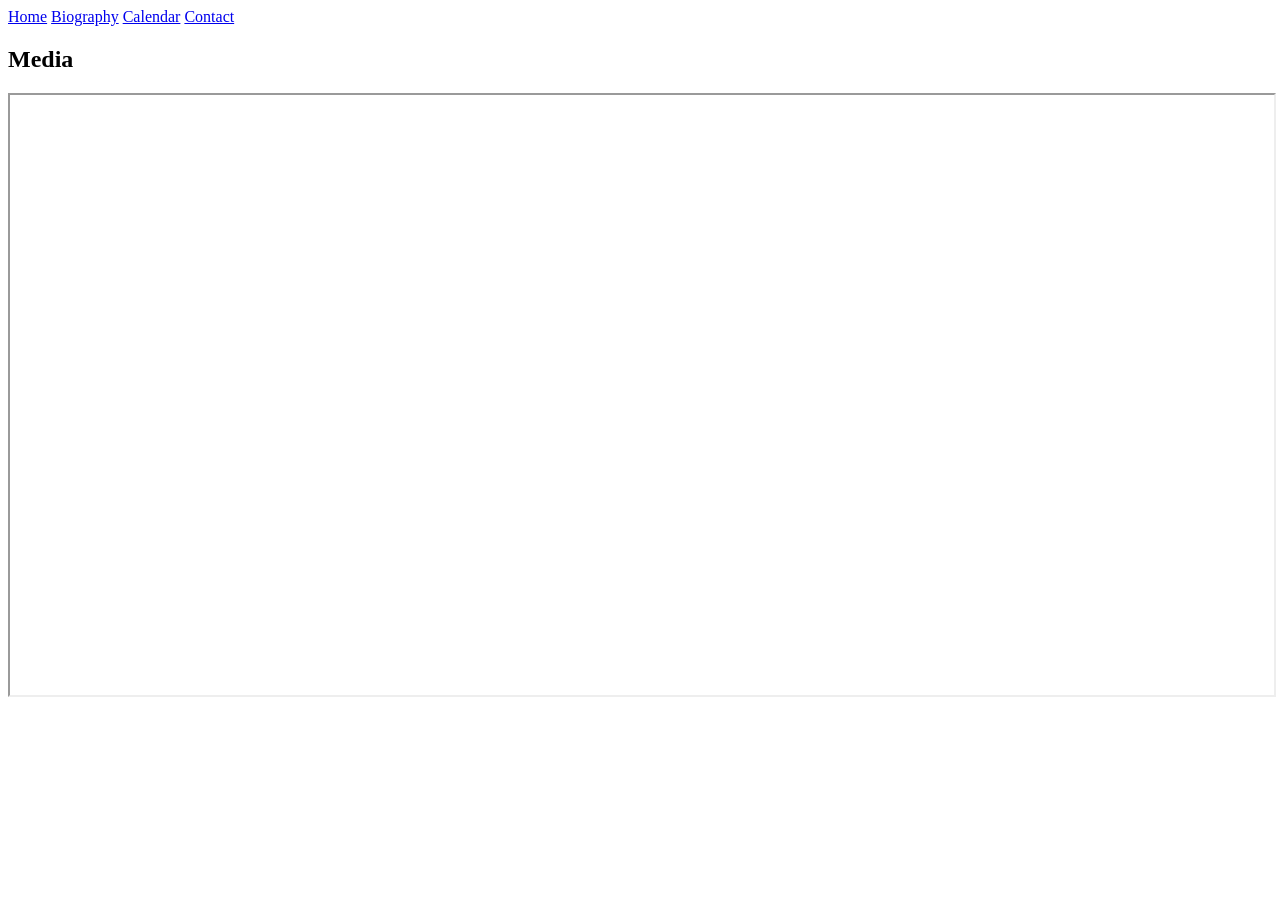
==== bio.html @ bae5fcd4 "Add bio.html with media content and navigation" ====
<!DOCTYPE html>
<html lang="en">
<head>
<meta charset="UTF-8">
<title>Media | Florian Peelman</title>
<link rel="stylesheet" href="style.css">
</head>

<body>

<header>
<nav>
<a href="index.html">Home</a>
<a href="bio.html">Biography</a>
<a href="calendar.html">Calendar</a>
<a href="contact.html">Contact</a>
</nav>
</header>

<section class="page">

<h1>Media</h1>

<iframe
width="100%"
height="600"
src="https://www.youtube.com/embed/Y04K9-z7pxk">
</iframe>

</section>

</body>
</html>
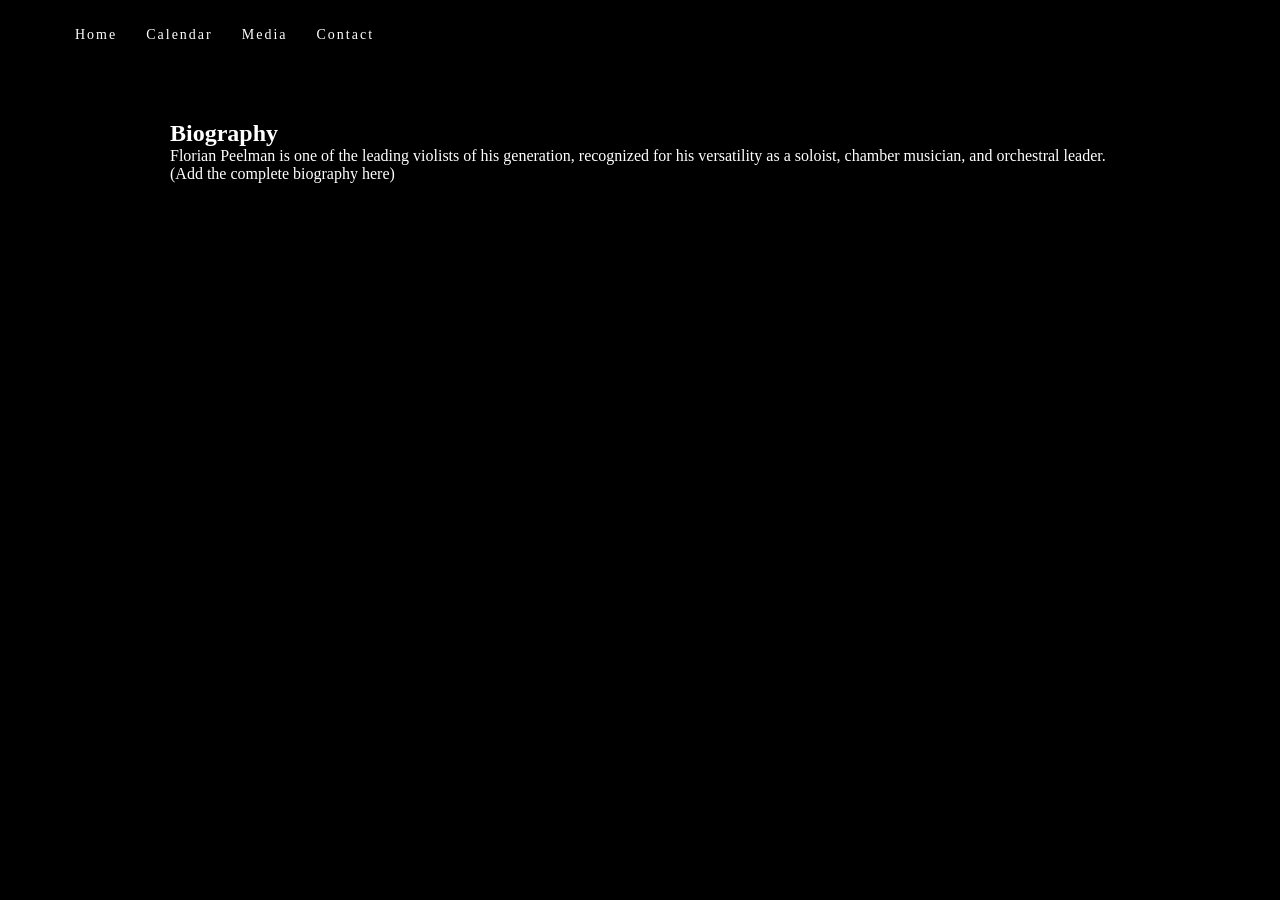
==== commit 22cb0519: "Update bio.html" ====
--- a/bio.html
+++ b/bio.html
@@ -2,7 +2,7 @@
 <html lang="en">
 <head>
 <meta charset="UTF-8">
-<title>Media | Florian Peelman</title>
+<title>Biography | Florian Peelman</title>
 <link rel="stylesheet" href="style.css">
 </head>
 
@@ -11,21 +11,25 @@
 <header>
 <nav>
 <a href="index.html">Home</a>
-<a href="bio.html">Biography</a>
 <a href="calendar.html">Calendar</a>
+<a href="media.html">Media</a>
 <a href="contact.html">Contact</a>
 </nav>
 </header>
 
 <section class="page">
 
-<h1>Media</h1>
+<h1>Biography</h1>
 
-<iframe
-width="100%"
-height="600"
-src="https://www.youtube.com/embed/Y04K9-z7pxk">
-</iframe>
+<p>
+Florian Peelman is one of the leading violists of his generation,
+recognized for his versatility as a soloist, chamber musician,
+and orchestral leader.
+</p>
+
+<p>
+(Add the complete biography here)
+</p>
 
 </section>
 
--- a/style.css
+++ b/style.css
@@ -0,0 +1,91 @@
+*{
+margin:0;
+padding:0;
+box-sizing:border-box;
+}
+
+body{
+font-family:Garamond,serif;
+background:black;
+color:white;
+}
+
+header{
+position:fixed;
+top:0;
+width:100%;
+padding:25px 50px;
+display:flex;
+justify-content:space-between;
+background:rgba(0,0,0,.6);
+backdrop-filter:blur(10px);
+}
+
+nav a{
+color:white;
+text-decoration:none;
+margin-left:25px;
+letter-spacing:2px;
+font-size:14px;
+}
+
+.hero{
+height:100vh;
+display:flex;
+justify-content:center;
+align-items:center;
+text-align:center;
+background:url("images/home.jpg") center center/cover;
+position:relative;
+}
+
+.overlay{
+position:absolute;
+inset:0;
+background:rgba(0,0,0,.55);
+}
+
+.hero-content{
+position:relative;
+z-index:2;
+}
+
+.hero h1{
+font-size:70px;
+letter-spacing:5px;
+}
+
+.hero h2{
+letter-spacing:6px;
+margin-top:10px;
+}
+
+.button{
+display:inline-block;
+margin-top:25px;
+padding:12px 24px;
+border:1px solid white;
+color:white;
+text-decoration:none;
+}
+
+.home-calendar,
+.page{
+max-width:1000px;
+margin:auto;
+padding:120px 30px;
+}
+
+.event{
+display:flex;
+justify-content:space-between;
+padding:20px;
+border:1px solid rgba(255,255,255,.1);
+margin-top:15px;
+}
+
+footer{
+text-align:center;
+padding:40px;
+border-top:1px solid rgba(255,255,255,.1);
+}
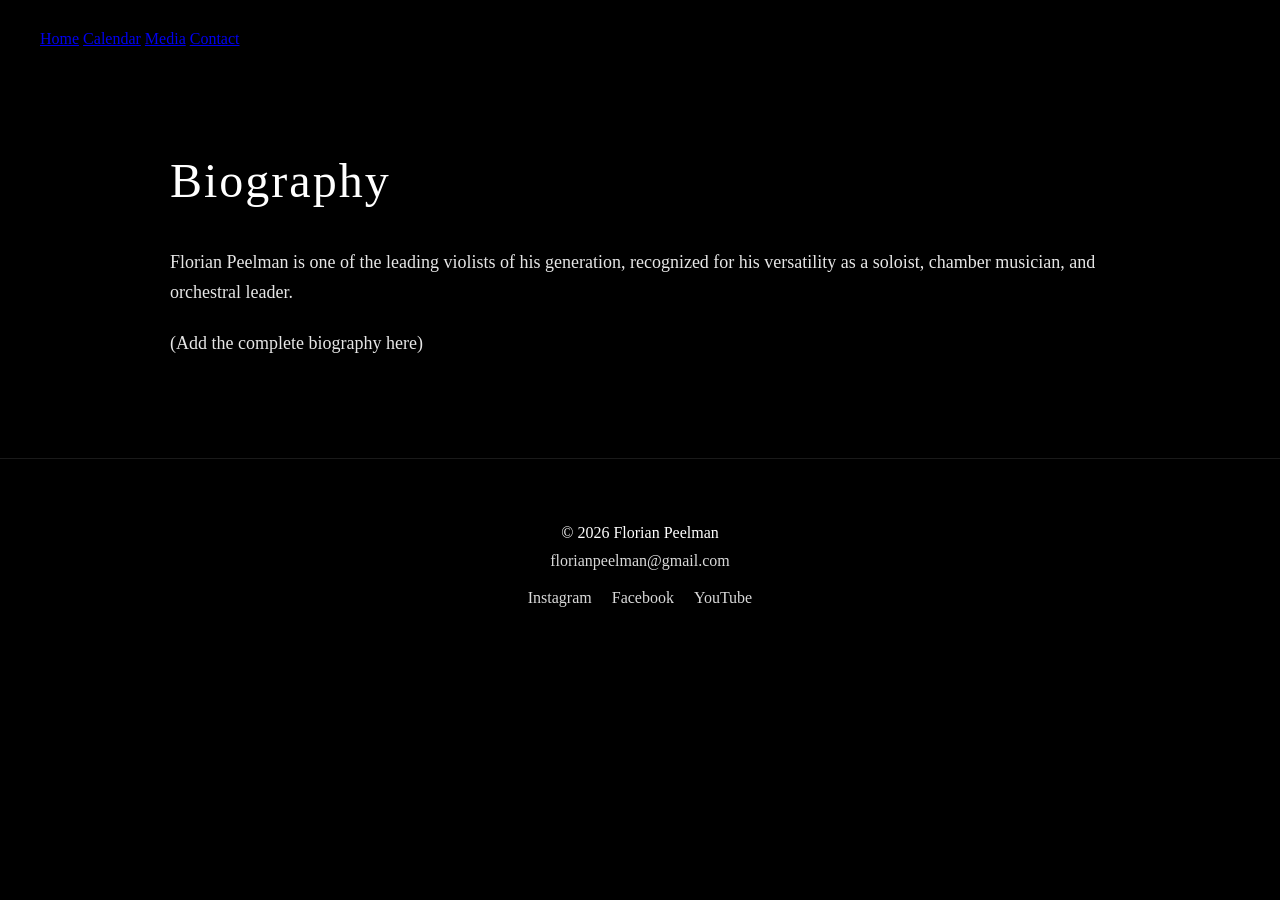
==== commit 051f6286: "Add footer section with contact and social links Added footer with copyright and social media links." ====
--- a/bio.html
+++ b/bio.html
@@ -32,6 +32,24 @@
 </p>
 
 </section>
+<footer>
+  <div class="footer-content">
 
+    <p>© 2026 Florian Peelman</p>
+
+    <p>
+      <a href="mailto:florianpeelman@gmail.com">
+        florianpeelman@gmail.com
+      </a>
+    </p>
+
+    <div class="footer-social">
+      <a href="https://instagram.com/TUCUENTA">Instagram</a>
+      <a href="https://facebook.com/TUCUENTA">Facebook</a>
+      <a href="https://youtube.com/TUCANAL">YouTube</a>
+    </div>
+
+  </div>
+</footer>
 </body>
 </html>
--- a/style.css
+++ b/style.css
@@ -1,33 +1,90 @@
+/* =========================
+   RESET
+========================= */
+
 *{
 margin:0;
 padding:0;
 box-sizing:border-box;
 }
 
+html{
+scroll-behavior:smooth;
+}
+
 body{
-font-family:Garamond,serif;
-background:black;
-color:white;
-}
+font-family:Garamond, Georgia, serif;
+background:#000;
+color:#fff;
+line-height:1.7;
+overflow-x:hidden;
+}
+
+/* =========================
+   HEADER
+========================= */
 
 header{
 position:fixed;
 top:0;
-width:100%;
-padding:25px 50px;
+left:0;
+width:100%;
+padding:25px 40px;
 display:flex;
 justify-content:space-between;
-background:rgba(0,0,0,.6);
+align-items:center;
+z-index:1000;
+background:rgba(0,0,0,.35);
 backdrop-filter:blur(10px);
 }
 
-nav a{
-color:white;
-text-decoration:none;
-margin-left:25px;
+.logo{
+font-size:24px;
+letter-spacing:3px;
+font-weight:400;
+}
+
+.right{
+display:flex;
+align-items:center;
+gap:20px;
+}
+
+.social{
+color:white;
+text-decoration:none;
+font-size:18px;
+opacity:.8;
+transition:.3s;
+}
+
+.social:hover{
+opacity:1;
+transform:translateY(-2px);
+}
+
+.menu{
+display:flex;
+gap:25px;
+}
+
+.menu a{
+color:white;
+text-decoration:none;
+font-size:13px;
 letter-spacing:2px;
-font-size:14px;
-}
+text-transform:uppercase;
+opacity:.8;
+transition:.3s;
+}
+
+.menu a:hover{
+opacity:1;
+}
+
+/* =========================
+   HERO HOME
+========================= */
 
 .hero{
 height:100vh;
@@ -35,57 +92,276 @@
 justify-content:center;
 align-items:center;
 text-align:center;
-background:url("images/home.jpg") center center/cover;
-position:relative;
-}
-
-.overlay{
-position:absolute;
-inset:0;
-background:rgba(0,0,0,.55);
+padding:20px;
+
+background:
+linear-gradient(
+rgba(0,0,0,.45),
+rgba(0,0,0,.75)
+),
+url("images/home.jpg");
+
+background-size:cover;
+background-position:center;
+background-repeat:no-repeat;
 }
 
 .hero-content{
-position:relative;
-z-index:2;
+max-width:900px;
 }
 
 .hero h1{
-font-size:70px;
+font-size:90px;
+font-weight:400;
+letter-spacing:8px;
+margin-bottom:15px;
+}
+
+.hero h2{
+font-size:18px;
 letter-spacing:5px;
-}
-
-.hero h2{
-letter-spacing:6px;
-margin-top:10px;
-}
+font-weight:300;
+text-transform:uppercase;
+margin-bottom:30px;
+opacity:.9;
+}
+
+.hero p{
+font-size:18px;
+max-width:700px;
+margin:auto;
+opacity:.85;
+}
+
+.buttons{
+margin-top:35px;
+display:flex;
+justify-content:center;
+gap:15px;
+flex-wrap:wrap;
+}
+
+/* =========================
+   BUTTONS
+========================= */
 
 .button{
 display:inline-block;
-margin-top:25px;
-padding:12px 24px;
+padding:14px 28px;
 border:1px solid white;
 color:white;
 text-decoration:none;
-}
-
-.home-calendar,
+letter-spacing:2px;
+transition:.3s;
+}
+
+.button:hover{
+background:white;
+color:black;
+}
+
+/* =========================
+   GENERAL PAGES
+========================= */
+
 .page{
 max-width:1000px;
 margin:auto;
-padding:120px 30px;
-}
+padding:140px 30px 80px;
+}
+
+.page h1{
+font-size:48px;
+margin-bottom:25px;
+font-weight:400;
+letter-spacing:2px;
+}
+
+.page p{
+margin-bottom:20px;
+font-size:18px;
+opacity:.9;
+}
+
+/* =========================
+   CALENDAR
+========================= */
 
 .event{
 display:flex;
 justify-content:space-between;
+align-items:center;
+gap:20px;
+
+padding:22px;
+
+border:1px solid rgba(255,255,255,.1);
+
+margin-bottom:15px;
+}
+
+.event:hover{
+border-color:rgba(255,255,255,.3);
+}
+
+.ticket{
+padding:10px 18px;
+border:1px solid white;
+color:white;
+text-decoration:none;
+white-space:nowrap;
+}
+
+.ticket:hover{
+background:white;
+color:black;
+}
+
+/* =========================
+   MEDIA
+========================= */
+
+.video{
+position:relative;
+width:100%;
+padding-top:56.25%;
+margin-top:25px;
+}
+
+.video iframe{
+position:absolute;
+top:0;
+left:0;
+width:100%;
+height:100%;
+border:none;
+}
+
+/* =========================
+   CONTACT
+========================= */
+
+input,
+textarea{
+width:100%;
+padding:14px;
+margin-bottom:15px;
+background:#111;
+border:1px solid #333;
+color:white;
+font-family:inherit;
+font-size:16px;
+}
+
+textarea{
+min-height:180px;
+resize:vertical;
+}
+
+button{
+padding:14px 28px;
+border:none;
+background:white;
+color:black;
+cursor:pointer;
+font-family:inherit;
+}
+
+/* =========================
+   FOOTER
+========================= */
+
+footer{
+width:100%;
+padding:60px 20px;
+border-top:1px solid rgba(255,255,255,.1);
+text-align:center;
+display:flex;
+justify-content:center;
+align-items:center;
+}
+
+.footer-content{
+width:100%;
+max-width:1200px;
+margin:0 auto;
+text-align:center;
+}
+
+.footer-content div{
+margin:10px 0;
+}
+
+.footer-content a{
+color:white;
+text-decoration:none;
+opacity:.85;
+}
+
+.footer-social{
+display:flex;
+justify-content:center;
+align-items:center;
+gap:20px;
+flex-wrap:wrap;
+}
+
+/* =========================
+   MOBILE
+========================= */
+
+@media (max-width:768px){
+
+header{
 padding:20px;
-border:1px solid rgba(255,255,255,.1);
-margin-top:15px;
-}
-
-footer{
+flex-direction:column;
+gap:15px;
+}
+
+.logo{
+font-size:20px;
+}
+
+.right{
+flex-direction:column;
+gap:10px;
+}
+
+.menu{
+flex-wrap:wrap;
+justify-content:center;
+gap:12px;
+}
+
+.hero h1{
+font-size:42px;
+letter-spacing:3px;
+}
+
+.hero h2{
+font-size:14px;
+letter-spacing:3px;
+}
+
+.hero p{
+font-size:16px;
+}
+
+.page{
+padding:120px 20px 60px;
+}
+
+.page h1{
+font-size:36px;
+}
+
+.event{
+flex-direction:column;
 text-align:center;
-padding:40px;
-border-top:1px solid rgba(255,255,255,.1);
-}
+}
+
+.footer-social{
+gap:15px;
+}
+
+}
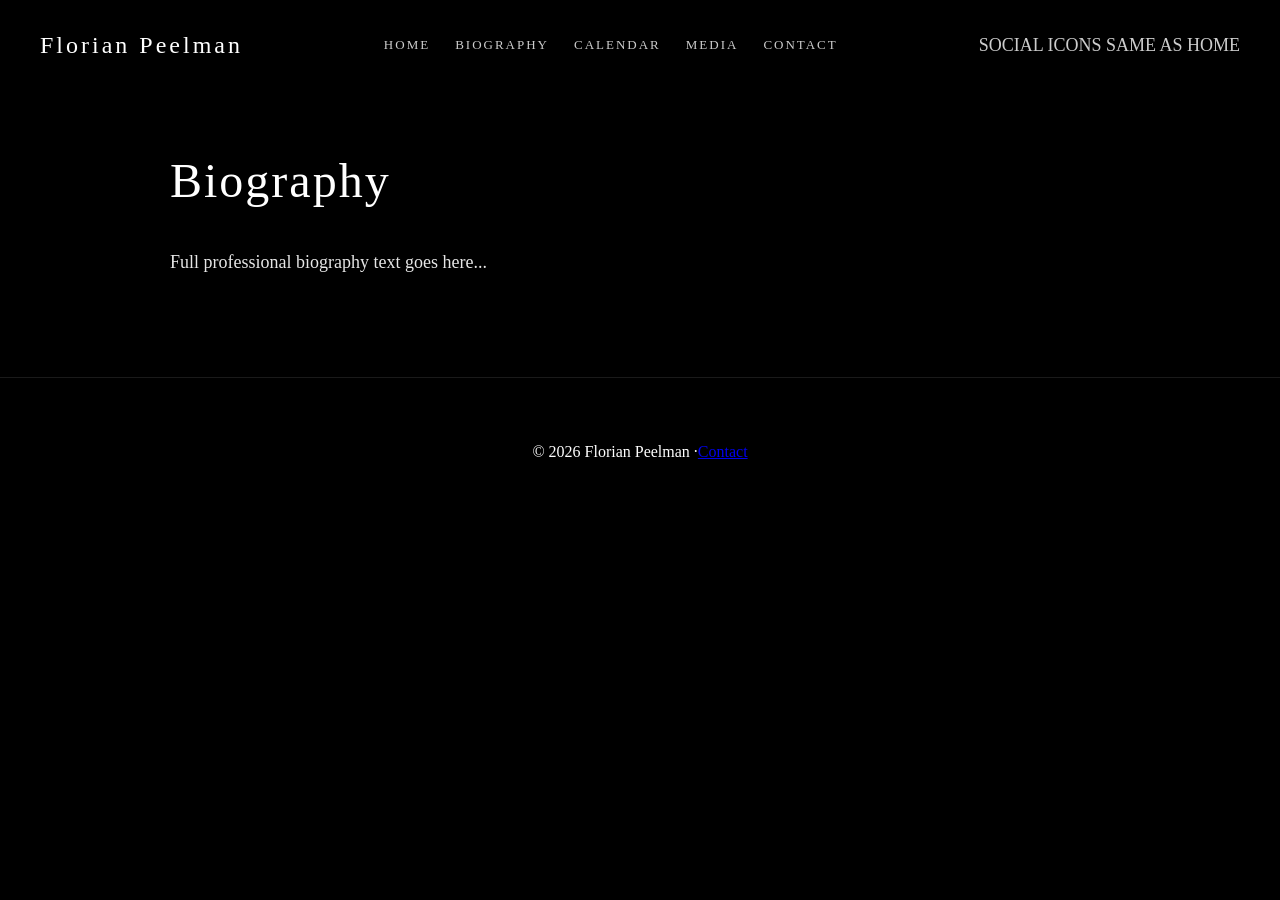
==== commit 566927f5: "Revise biography content and footer structure Updated the biography section and footer layout." ====
--- a/bio.html
+++ b/bio.html
@@ -2,54 +2,37 @@
 <html lang="en">
 <head>
 <meta charset="UTF-8">
-<title>Biography | Florian Peelman</title>
+<title>Biography</title>
 <link rel="stylesheet" href="style.css">
 </head>
 
 <body>
 
 <header>
-<nav>
+<div class="logo">Florian Peelman</div>
+
+<nav class="menu">
 <a href="index.html">Home</a>
+<a href="bio.html">Biography</a>
 <a href="calendar.html">Calendar</a>
 <a href="media.html">Media</a>
 <a href="contact.html">Contact</a>
 </nav>
+
+<div class="social">SOCIAL ICONS SAME AS HOME</div>
 </header>
 
 <section class="page">
-
 <h1>Biography</h1>
 
 <p>
-Florian Peelman is one of the leading violists of his generation,
-recognized for his versatility as a soloist, chamber musician,
-and orchestral leader.
+Full professional biography text goes here...
 </p>
+</section>
 
-<p>
-(Add the complete biography here)
-</p>
+<footer>
+© 2026 Florian Peelman · <a href="mailto:florianpeelman@gmail.com">Contact</a>
+</footer>
 
-</section>
-<footer>
-  <div class="footer-content">
-
-    <p>© 2026 Florian Peelman</p>
-
-    <p>
-      <a href="mailto:florianpeelman@gmail.com">
-        florianpeelman@gmail.com
-      </a>
-    </p>
-
-    <div class="footer-social">
-      <a href="https://instagram.com/TUCUENTA">Instagram</a>
-      <a href="https://facebook.com/TUCUENTA">Facebook</a>
-      <a href="https://youtube.com/TUCANAL">YouTube</a>
-    </div>
-
-  </div>
-</footer>
 </body>
 </html>
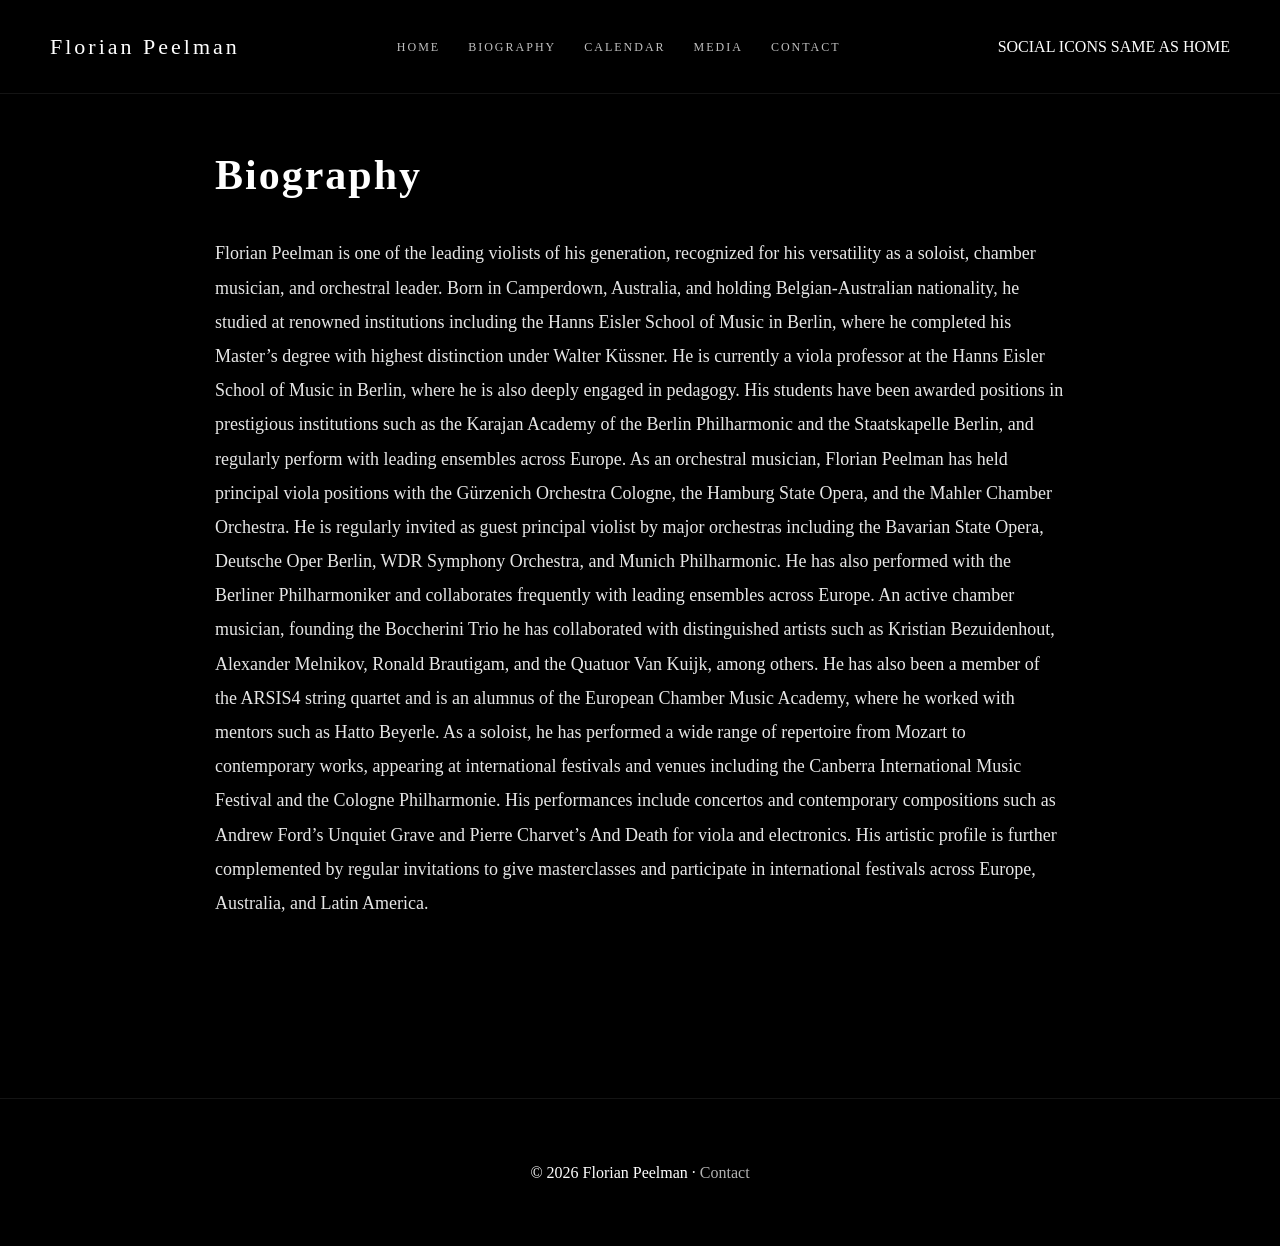
==== commit 29b10aec: "Update bio.html" ====
--- a/bio.html
+++ b/bio.html
@@ -26,7 +26,36 @@
 <h1>Biography</h1>
 
 <p>
-Full professional biography text goes here...
+Florian Peelman is one of the leading violists of his generation, recognized for his
+versatility as a soloist, chamber musician, and orchestral leader. Born in
+Camperdown, Australia, and holding Belgian-Australian nationality, he studied at
+renowned institutions including the Hanns Eisler School of Music in Berlin, where
+he completed his Master’s degree with highest distinction under Walter Küssner.
+He is currently a viola professor at the Hanns Eisler School of Music in Berlin,
+where he is also deeply engaged in pedagogy. His students have been awarded
+positions in prestigious institutions such as the Karajan Academy of the Berlin
+Philharmonic and the Staatskapelle Berlin, and regularly perform with leading
+ensembles across Europe.
+As an orchestral musician, Florian Peelman has held principal viola positions with
+the Gürzenich Orchestra Cologne, the Hamburg State Opera, and the Mahler
+Chamber Orchestra. He is regularly invited as guest principal violist by major
+orchestras including the Bavarian State Opera, Deutsche Oper Berlin, WDR
+Symphony Orchestra, and Munich Philharmonic. He has also performed with the
+Berliner Philharmoniker and collaborates frequently with leading ensembles
+across Europe.
+An active chamber musician, founding the Boccherini Trio he has collaborated
+with distinguished artists such as Kristian Bezuidenhout, Alexander Melnikov,
+Ronald Brautigam, and the Quatuor Van Kuijk, among others. He has also been a
+member of the ARSIS4 string quartet and is an alumnus of the European Chamber
+Music Academy, where he worked with mentors such as Hatto Beyerle.
+As a soloist, he has performed a wide range of repertoire from Mozart to
+contemporary works, appearing at international festivals and venues including the
+Canberra International Music Festival and the Cologne Philharmonie. His
+performances include concertos and contemporary compositions such as Andrew
+Ford’s Unquiet Grave and Pierre Charvet’s And Death for viola and electronics.
+His artistic profile is further complemented by regular invitations to give
+masterclasses and participate in international festivals across Europe, Australia,
+and Latin America.
 </p>
 </section>
 
--- a/style.css
+++ b/style.css
@@ -1,5 +1,5 @@
 /* =========================
-   RESET
+   GLOBAL RESET
 ========================= */
 
 *{
@@ -13,7 +13,7 @@
 }
 
 body{
-font-family:Garamond, Georgia, serif;
+font-family: "Garamond", Georgia, serif;
 background:#000;
 color:#fff;
 line-height:1.7;
@@ -21,7 +21,7 @@
 }
 
 /* =========================
-   HEADER
+   HEADER (AGENCY STYLE)
 ========================= */
 
 header{
@@ -29,61 +29,61 @@
 top:0;
 left:0;
 width:100%;
-padding:25px 40px;
+padding:28px 50px;
 display:flex;
 justify-content:space-between;
 align-items:center;
 z-index:1000;
-background:rgba(0,0,0,.35);
-backdrop-filter:blur(10px);
+background:rgba(0,0,0,.25);
+backdrop-filter:blur(12px);
+border-bottom:1px solid rgba(255,255,255,.08);
 }
 
 .logo{
-font-size:24px;
+font-size:22px;
 letter-spacing:3px;
 font-weight:400;
 }
 
-.right{
-display:flex;
-align-items:center;
-gap:20px;
+.menu{
+display:flex;
+gap:28px;
+}
+
+.menu a{
+color:white;
+text-decoration:none;
+font-size:12px;
+letter-spacing:2px;
+text-transform:uppercase;
+opacity:.75;
+transition:.3s;
+}
+
+.menu a:hover{
+opacity:1;
 }
 
 .social{
-color:white;
-text-decoration:none;
-font-size:18px;
-opacity:.8;
-transition:.3s;
-}
-
-.social:hover{
+display:flex;
+gap:14px;
+}
+
+.social svg{
+width:18px;
+height:18px;
+fill:white;
+opacity:.75;
+transition:.3s;
+}
+
+.social svg:hover{
 opacity:1;
 transform:translateY(-2px);
 }
 
-.menu{
-display:flex;
-gap:25px;
-}
-
-.menu a{
-color:white;
-text-decoration:none;
-font-size:13px;
-letter-spacing:2px;
-text-transform:uppercase;
-opacity:.8;
-transition:.3s;
-}
-
-.menu a:hover{
-opacity:1;
-}
-
-/* =========================
-   HERO HOME
+/* =========================
+   HERO (EDITORIAL STYLE)
 ========================= */
 
 .hero{
@@ -92,44 +92,25 @@
 justify-content:center;
 align-items:center;
 text-align:center;
-padding:20px;
+position:relative;
 
 background:
-linear-gradient(
-rgba(0,0,0,.45),
-rgba(0,0,0,.75)
-),
+linear-gradient(rgba(0,0,0,.35), rgba(0,0,0,.85)),
 url("images/home.jpg");
 
 background-size:cover;
 background-position:center;
-background-repeat:no-repeat;
-}
-
-.hero-content{
-max-width:900px;
 }
 
 .hero h1{
-font-size:90px;
+font-size:88px;
 font-weight:400;
 letter-spacing:8px;
-margin-bottom:15px;
-}
-
-.hero h2{
+}
+
+.hero p{
+margin-top:15px;
 font-size:18px;
-letter-spacing:5px;
-font-weight:300;
-text-transform:uppercase;
-margin-bottom:30px;
-opacity:.9;
-}
-
-.hero p{
-font-size:18px;
-max-width:700px;
-margin:auto;
 opacity:.85;
 }
 
@@ -141,46 +122,42 @@
 flex-wrap:wrap;
 }
 
-/* =========================
-   BUTTONS
-========================= */
-
-.button{
-display:inline-block;
+.btn{
 padding:14px 28px;
 border:1px solid white;
 color:white;
 text-decoration:none;
 letter-spacing:2px;
-transition:.3s;
-}
-
-.button:hover{
+font-size:12px;
+transition:.3s;
+}
+
+.btn:hover{
 background:white;
 color:black;
 }
 
 /* =========================
-   GENERAL PAGES
+   PAGE LAYOUT (BIO ETC)
 ========================= */
 
 .page{
-max-width:1000px;
-margin:auto;
-padding:140px 30px 80px;
+max-width:900px;
+margin:0 auto;
+padding:140px 25px 80px;
 }
 
 .page h1{
-font-size:48px;
+font-size:42px;
+letter-spacing:2px;
 margin-bottom:25px;
-font-weight:400;
-letter-spacing:2px;
 }
 
 .page p{
-margin-bottom:20px;
 font-size:18px;
 opacity:.9;
+line-height:1.9;
+margin-bottom:18px;
 }
 
 /* =========================
@@ -191,13 +168,10 @@
 display:flex;
 justify-content:space-between;
 align-items:center;
-gap:20px;
-
 padding:22px;
-
 border:1px solid rgba(255,255,255,.1);
-
-margin-bottom:15px;
+margin-bottom:14px;
+transition:.3s;
 }
 
 .event:hover{
@@ -205,11 +179,12 @@
 }
 
 .ticket{
+border:1px solid white;
 padding:10px 18px;
-border:1px solid white;
-color:white;
-text-decoration:none;
-white-space:nowrap;
+text-decoration:none;
+color:white;
+font-size:12px;
+letter-spacing:2px;
 }
 
 .ticket:hover{
@@ -225,143 +200,91 @@
 position:relative;
 width:100%;
 padding-top:56.25%;
-margin-top:25px;
+margin-top:20px;
 }
 
 .video iframe{
 position:absolute;
-top:0;
-left:0;
+inset:0;
 width:100%;
 height:100%;
-border:none;
+border:0;
 }
 
 /* =========================
    CONTACT
 ========================= */
 
-input,
-textarea{
+input, textarea{
 width:100%;
 padding:14px;
-margin-bottom:15px;
+margin-bottom:14px;
 background:#111;
 border:1px solid #333;
 color:white;
 font-family:inherit;
-font-size:16px;
-}
-
-textarea{
-min-height:180px;
-resize:vertical;
 }
 
 button{
 padding:14px 28px;
-border:none;
 background:white;
 color:black;
+border:none;
 cursor:pointer;
-font-family:inherit;
-}
-
-/* =========================
-   FOOTER
+}
+
+/* =========================
+   FOOTER (AGENCY CLEAN)
 ========================= */
 
 footer{
-width:100%;
 padding:60px 20px;
-border-top:1px solid rgba(255,255,255,.1);
 text-align:center;
-display:flex;
-justify-content:center;
-align-items:center;
-}
-
-.footer-content{
-width:100%;
-max-width:1200px;
-margin:0 auto;
-text-align:center;
-}
-
-.footer-content div{
-margin:10px 0;
-}
-
-.footer-content a{
-color:white;
-text-decoration:none;
-opacity:.85;
-}
-
-.footer-social{
-display:flex;
-justify-content:center;
-align-items:center;
-gap:20px;
-flex-wrap:wrap;
+border-top:1px solid rgba(255,255,255,.08);
+margin-top:80px;
+}
+
+footer a{
+color:white;
+text-decoration:none;
+opacity:.7;
+}
+
+footer a:hover{
+opacity:1;
 }
 
 /* =========================
    MOBILE
 ========================= */
 
-@media (max-width:768px){
+@media(max-width:768px){
 
 header{
-padding:20px;
-flex-direction:column;
-gap:15px;
-}
-
-.logo{
-font-size:20px;
-}
-
-.right{
+padding:18px 20px;
+}
+
+.menu{
+display:none;
+}
+
+.hero h1{
+font-size:44px;
+letter-spacing:3px;
+}
+
+.hero p{
+font-size:15px;
+}
+
+.page{
+padding:120px 18px 60px;
+}
+
+.event{
 flex-direction:column;
 gap:10px;
-}
-
-.menu{
-flex-wrap:wrap;
-justify-content:center;
-gap:12px;
-}
-
-.hero h1{
-font-size:42px;
-letter-spacing:3px;
-}
-
-.hero h2{
-font-size:14px;
-letter-spacing:3px;
-}
-
-.hero p{
-font-size:16px;
-}
-
-.page{
-padding:120px 20px 60px;
-}
-
-.page h1{
-font-size:36px;
-}
-
-.event{
-flex-direction:column;
 text-align:center;
 }
 
-.footer-social{
-gap:15px;
-}
-
-}
+}
